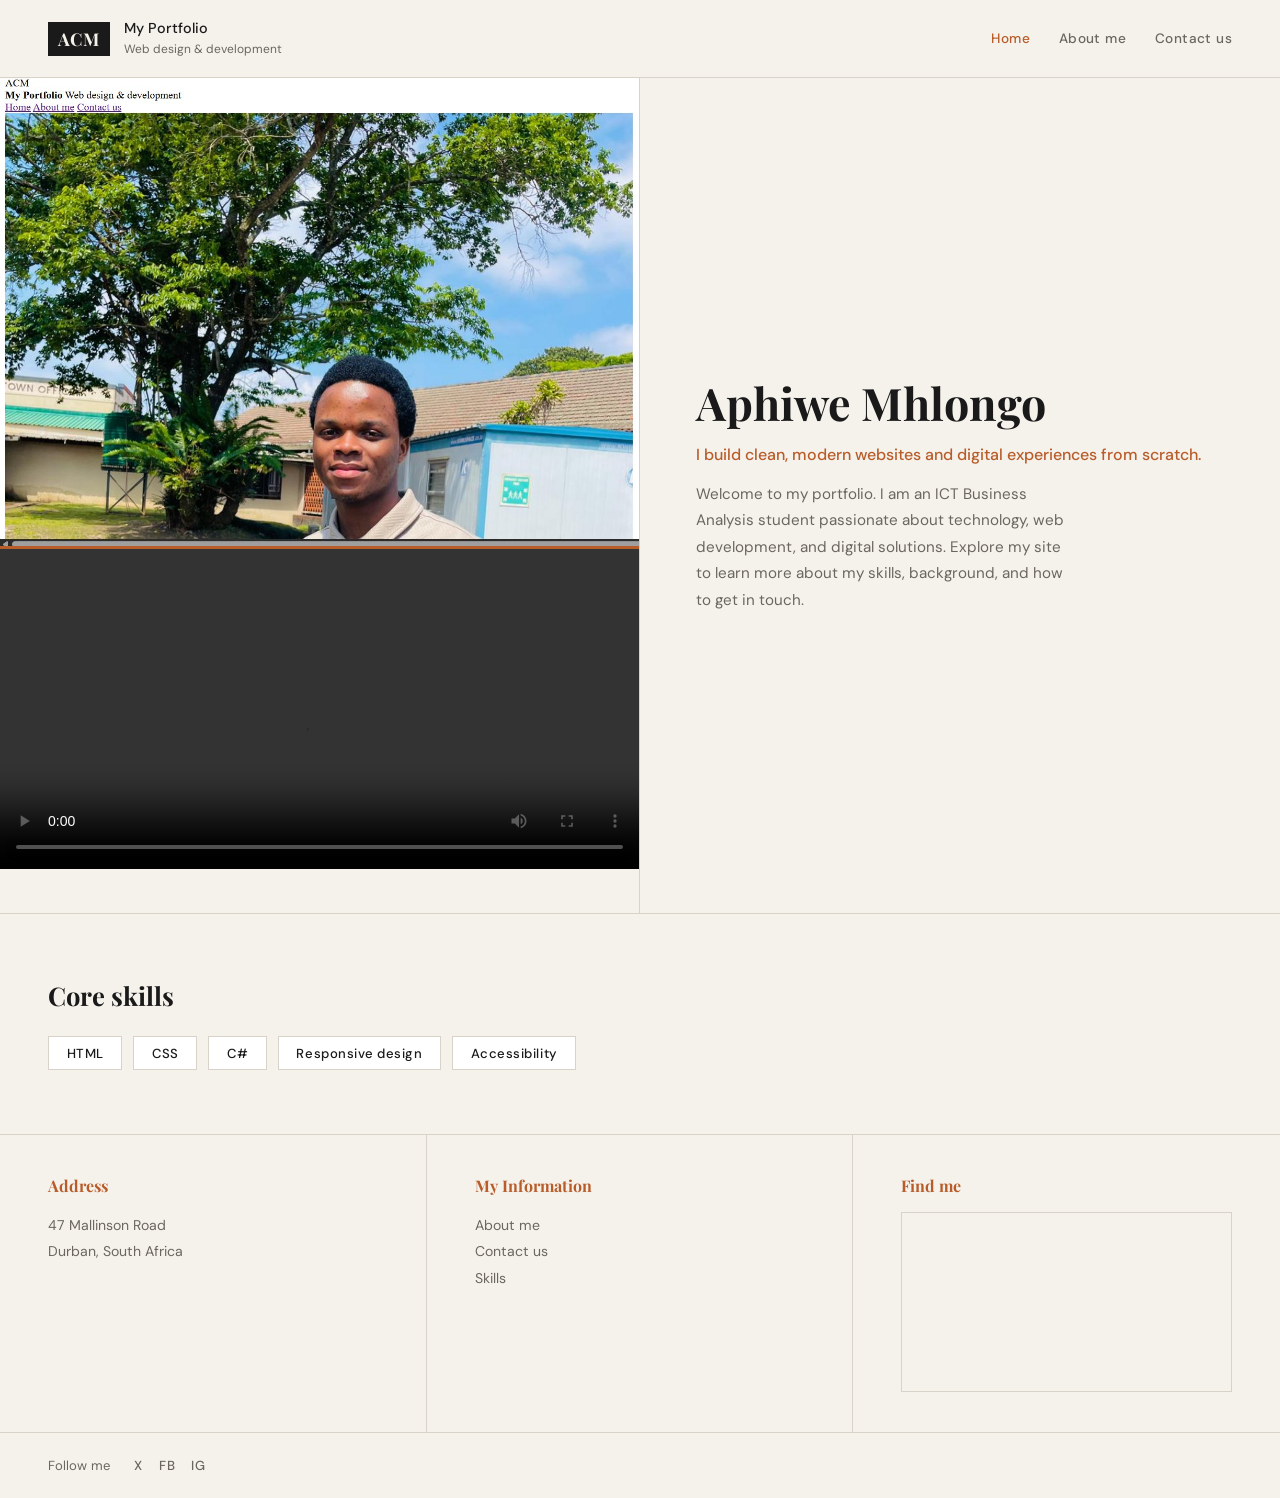
==== index.html @ 9ee66562 "Initial commit" ====
﻿<!DOCTYPE html>
<html lang="en">
<head>
    <meta charset="UTF-8">
    <meta name="viewport" content="width=device-width, initial-scale=1.0">
    <title>Aphiwe Mhlongo | Portfolio</title>
    <link href="https://fonts.googleapis.com/css2?family=Playfair+Display:wght@600;700&family=DM+Sans:wght@300;400;500&display=swap" rel="stylesheet">
    <style>
        *, *::before, *::after { box-sizing: border-box; margin: 0; padding: 0; }

        :root {
            --ink:    #1a1a1a;
            --paper:  #f5f2ec;
            --accent: #b85c2a;
            --muted:  #6b6660;
            --border: #d8d2c8;
        }

        body {
            font-family: "DM Sans", sans-serif;
            background: var(--paper);
            color: var(--ink);
            min-height: 100vh;
        }

        /* HEADER */
        .site-header {
            display: flex;
            align-items: center;
            justify-content: space-between;
            padding: 1.2rem 3rem;
            border-bottom: 1px solid var(--border);
            background: var(--paper);
            position: sticky;
            top: 0;
            z-index: 100;
        }
        .brand { display: flex; align-items: center; gap: 0.9rem; }
        .logo {
            font-family: "Playfair Display", serif;
            font-size: 1.1rem;
            font-weight: 700;
            background: var(--ink);
            color: var(--paper);
            padding: 0.35rem 0.6rem;
            letter-spacing: 0.05em;
        }
        .brand strong { display: block; font-size: 0.9rem; font-weight: 500; }
        .brand-text { font-size: 0.75rem; color: var(--muted); }
        nav { display: flex; gap: 1.8rem; }
        nav a {
            text-decoration: none;
            font-size: 0.85rem;
            font-weight: 500;
            color: var(--muted);
            letter-spacing: 0.03em;
            transition: color 0.2s;
        }
        nav a:hover, nav a.active { color: var(--accent); }

        /* HERO: two columns */
        .hero {
            display: grid;
            grid-template-columns: 1fr 1fr;
            min-height: calc(100vh - 65px);
        }

        /* LEFT column: image on top, video below — each natural size */
        .hero-left {
            display: flex;
            flex-direction: column;
            border-right: 1px solid var(--border);
        }

        .hero-left .photo {
            width: 100%;
            overflow: hidden;
            border-bottom: 3px solid var(--accent);
        }
        .hero-left .photo img {
            width: 100%;
            height: auto;
            display: block;
            object-fit: cover;
            transition: transform 0.5s ease;
        }
        .hero-left .photo:hover img { transform: scale(1.03); }

        .hero-left .video-wrap {
            width: 100%;
            background: #0d0d0d;
        }
        .hero-left .video-wrap video {
            width: 100%;
            height: auto;
            display: block;
        }

        /* RIGHT column: text */
        .hero-copy {
            display: flex;
            flex-direction: column;
            justify-content: center;
            padding: 4rem 3.5rem;
            gap: 1rem;
        }
        .hero-copy h1 {
            font-family: "Playfair Display", serif;
            font-size: clamp(2.2rem, 3.5vw, 3.4rem);
            line-height: 1.1;
        }
        .hero-subtitle {
            font-size: 1rem;
            color: var(--accent);
            font-weight: 500;
        }
        .hero-copy p:last-of-type {
            font-size: 0.95rem;
            color: var(--muted);
            line-height: 1.75;
            max-width: 38ch;
        }

        /* SKILLS */
        .skills {
            padding: 4rem 3rem;
            border-top: 1px solid var(--border);
        }
        .skills h2 {
            font-family: "Playfair Display", serif;
            font-size: 1.6rem;
            margin-bottom: 1.5rem;
        }
        .skill-list { display: flex; flex-wrap: wrap; gap: 0.7rem; }
        .skill-item {
            padding: 0.45rem 1.1rem;
            border: 1px solid var(--border);
            font-size: 0.82rem;
            font-weight: 500;
            letter-spacing: 0.04em;
            background: white;
            transition: background 0.2s, color 0.2s, border-color 0.2s;
            cursor: default;
        }
        .skill-item:hover { background: var(--accent); color: white; border-color: var(--accent); }

        /* DETAILS */
        .details-grid {
            display: grid;
            grid-template-columns: repeat(3, 1fr);
            border-top: 1px solid var(--border);
        }
        .details-card {
            padding: 2.5rem 3rem;
            border-right: 1px solid var(--border);
        }
        .details-card:last-child { border-right: none; }
        .details-card h3 {
            font-family: "Playfair Display", serif;
            font-size: 1rem;
            margin-bottom: 1rem;
            color: var(--accent);
        }
        .details-card p, .details-card li { font-size: 0.88rem; color: var(--muted); line-height: 1.9; }
        .details-card ul { list-style: none; }
        .details-card a { color: var(--muted); text-decoration: none; transition: color 0.2s; }
        .details-card a:hover { color: var(--accent); }
        .map-frame { width: 100%; height: 180px; overflow: hidden; border: 1px solid var(--border); }
        .map-frame iframe { width: 100%; height: 100%; border: none; }

        /* FOOTER */
        .site-footer {
            display: flex;
            align-items: center;
            gap: 1.5rem;
            padding: 1.5rem 3rem;
            border-top: 1px solid var(--border);
            font-size: 0.82rem;
            color: var(--muted);
        }
        .social-links { display: flex; gap: 1rem; }
        .social-links a {
            text-decoration: none;
            color: var(--muted);
            font-weight: 500;
            font-size: 0.82rem;
            letter-spacing: 0.06em;
            transition: color 0.2s;
        }
        .social-links a:hover { color: var(--accent); }

        /* RESPONSIVE */
        @media (max-width: 768px) {
            .site-header { padding: 1rem 1.5rem; }
            nav { gap: 1rem; }
            .hero { grid-template-columns: 1fr; }
            .hero-left { border-right: none; border-bottom: 1px solid var(--border); }
            .hero-copy { padding: 2.5rem 1.5rem; justify-content: flex-start; }
            .details-grid { grid-template-columns: 1fr; }
            .details-card { border-right: none; border-bottom: 1px solid var(--border); }
            .skills { padding: 2.5rem 1.5rem; }
        }
    </style>
</head>
<body>

<header class="site-header">
    <div class="brand">
        <div class="logo">ACM</div>
        <div>
            <strong>My Portfolio</strong>
            <span class="brand-text">Web design &amp; development</span>
        </div>
    </div>
    <nav>
        <a href="index.html" class="active">Home</a>
        <a href="about.html">About me</a>
        <a href="contact.html">Contact us</a>
    </nav>
</header>

<main class="page-home">

    <section class="hero">

        <!-- LEFT: photo on top, video below -->
        <div class="hero-left">
            <div class="photo">
                <img src="[data-uri]" alt="Aphiwe Mhlongo">
            </div>
            <div class="video-wrap">
                <video controls>
                    <source src="https://www.pexels.com/download/video/12893579/" type="video/mp4">
                    Your browser does not support the video tag.
                </video>
            </div>
        </div>

        <!-- RIGHT: intro text -->
        <div class="hero-copy">
            <h1>Aphiwe Mhlongo</h1>
            <p class="hero-subtitle">I build clean, modern websites and digital experiences from scratch.</p>
            <p>Welcome to my portfolio. I am an ICT Business Analysis student passionate about technology, web development, and digital solutions. Explore my site to learn more about my skills, background, and how to get in touch.</p>
        </div>

    </section>

    <section class="skills" id="skills">
        <h2>Core skills</h2>
        <div class="skill-list">
            <div class="skill-item">HTML</div>
            <div class="skill-item">CSS</div>
            <div class="skill-item">C#</div>
            <div class="skill-item">Responsive design</div>
            <div class="skill-item">Accessibility</div>
        </div>
    </section>

    <section class="details-grid">
        <div class="details-card">
            <h3>Address</h3>
            <p>47 Mallinson Road<br>Durban, South Africa</p>
        </div>
        <div class="details-card">
            <h3>My Information</h3>
            <ul>
                <li><a href="about.html">About me</a></li>
                <li><a href="contact.html">Contact us</a></li>
                <li><a href="#skills">Skills</a></li>
            </ul>
        </div>
        <div class="details-card">
            <h3>Find me</h3>
            <div class="map-frame">
                <iframe src="https://www.google.com/maps/embed?pb=!1m18!1m12!1m3!1d3355.648300211236!2d31.00282287535118!3d-29.86402348240657!2m3!1f0!2f0!3f0!3m2!1i1024!2i768!4f13.1!3m3!1m2!1s0x1ef7ac7c369fdc0d%3A0xdd33f3ef6ec1cec0!2sDurban%20University%20of%20Technology!5e0!3m2!1sen!2sza!4v1696237021234!5m2!1sen!2sza" loading="lazy" referrerpolicy="no-referrer-when-downgrade"></iframe>
            </div>
        </div>
    </section>

</main>

<footer class="site-footer">
    <span>Follow me</span>
    <div class="social-links">
        <a href="https://x.com/cebomhlong?s=21" target="_blank">X</a>
        <a href="https://www.facebook.com/share/1DBheZkQre/?mibextid=wwXIfr" target="_blank">FB</a>
        <a href="https://www.instagram.com/cebo_mhlong?igsh=MXZ6YnZ0dDdiN2RrdA%3D%3D&utm_source=qr" target="_blank">IG</a>
    </div>
</footer>

</body>
</html>
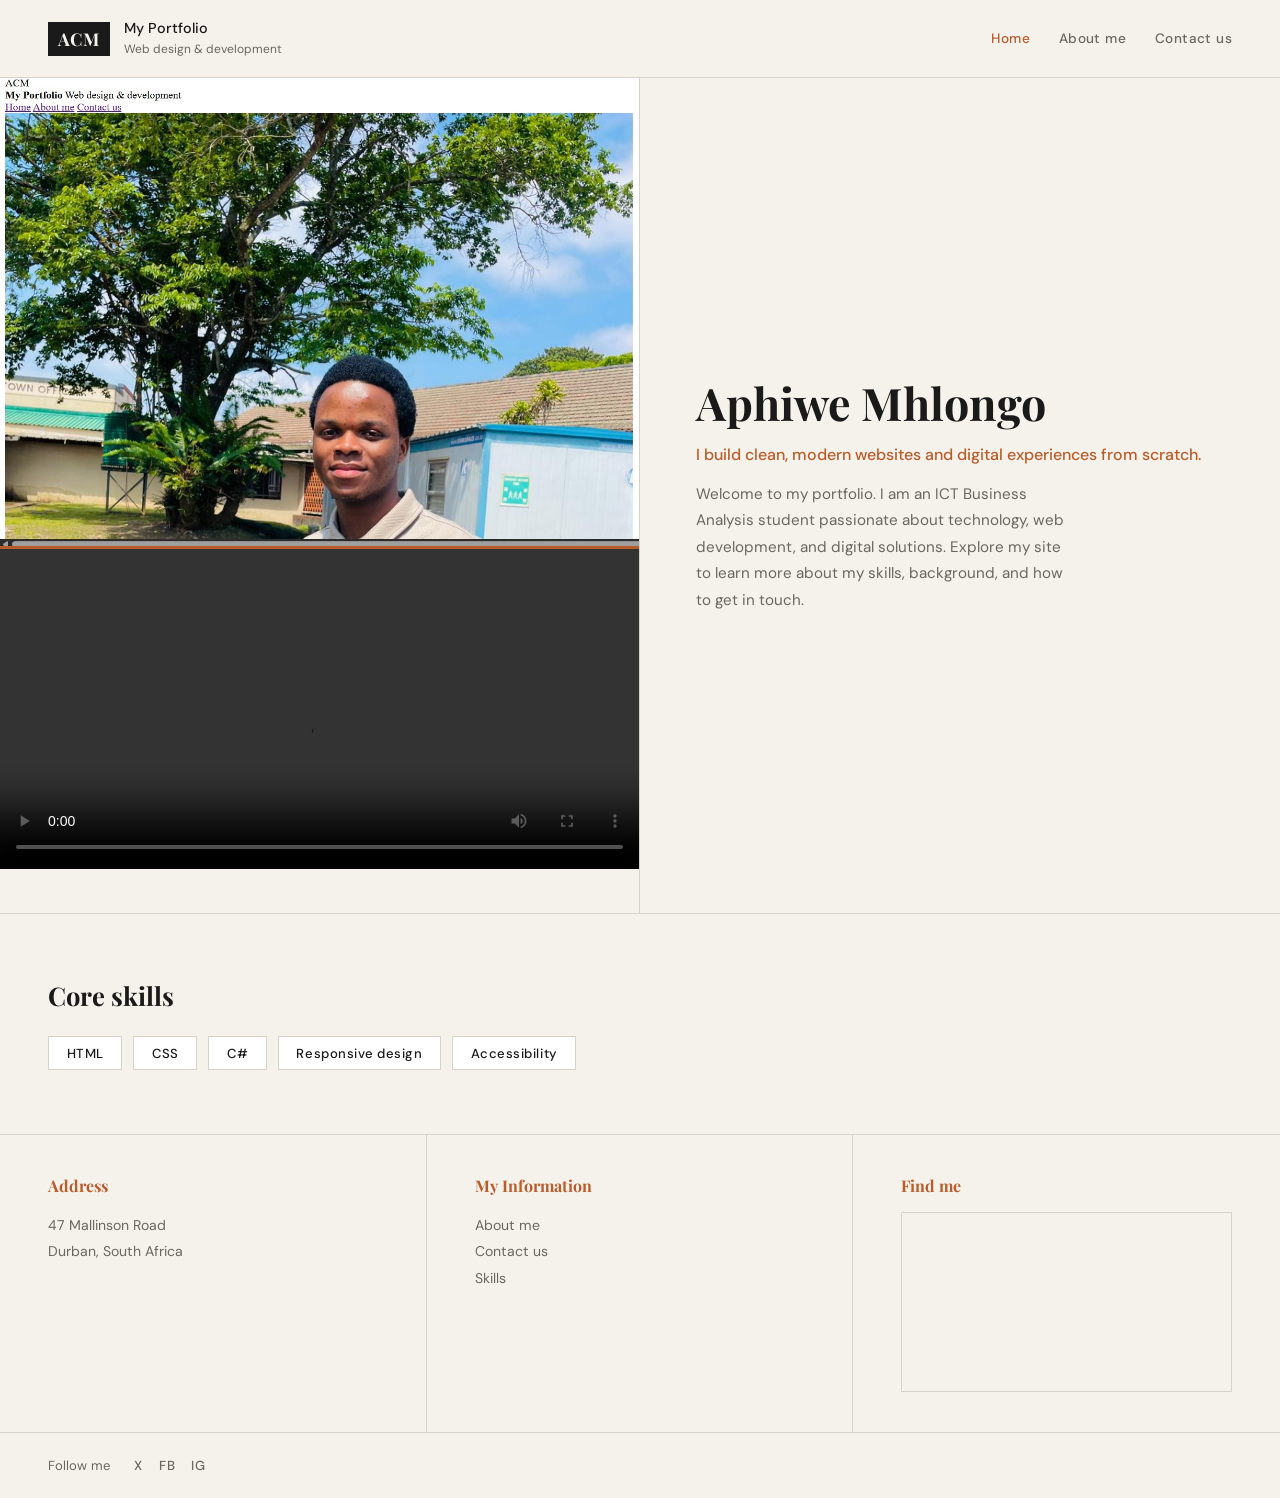
==== commit 4372ca9c: "CSS" ====
--- a/index.html
+++ b/index.html
@@ -189,7 +189,6 @@
         }
         .social-links a:hover { color: var(--accent); }
 
-        /* RESPONSIVE */
         @media (max-width: 768px) {
             .site-header { padding: 1rem 1.5rem; }
             nav { gap: 1rem; }
